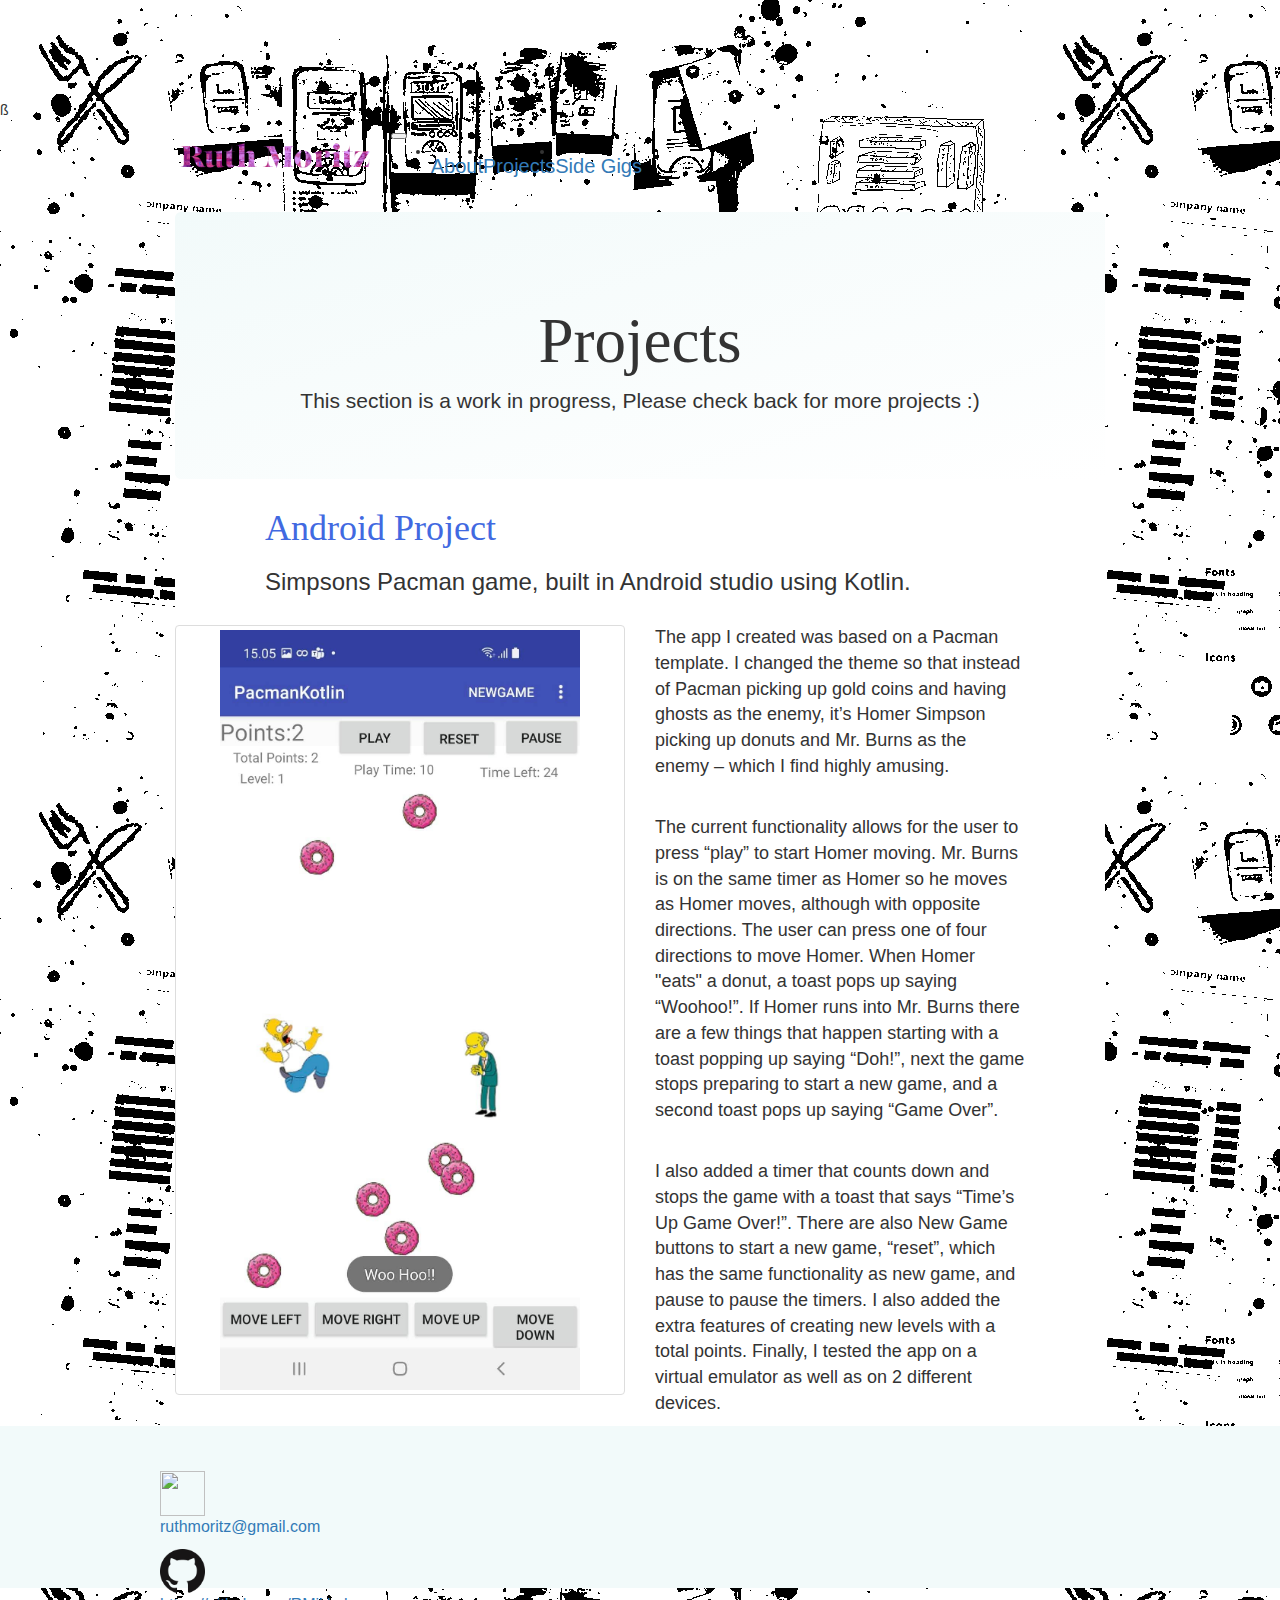
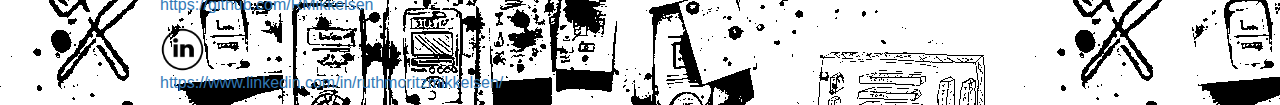
==== Portfolio/case1.html @ 1b870bda "portfolio uploaded" ====
<!DOCTYPE html>
<html>

<head>
    <title>Side Gigs</title>

    <link rel="stylesheet" type="text/css" href="https://maxcdn.bootstrapcdn.com/bootstrap/3.3.5/css/bootstrap.min.css">
    <link rel="stylesheet" type="text/css" href="https://maxcdn.bootstrapcdn.com/font-awesome/4.4.0/css/font-awesome.min.css">

    <link rel="stylesheet" href="https://stackpath.bootstrapcdn.com/bootstrap/4.5.0/css/bootstrap.min.css" integrity="sha384-9aIt2nRpC12Uk9gS9baDl411NQApFmC26EwAOH8WgZl5MYYxFfc+NcPb1dKGj7Sk" crossorigin="anonymous">

    <link rel="stylesheet" type="text/css" href="style.css">
    <link rel="stylesheet" href="https://use.typekit.net/bfj8fkk.css">ß
    <meta name="viewport" content="width=device-width, initial-scale=1">
</head>

<body>


    <nav class="navbar navbar-expand-lg navbar-warning bg-dark fixed-top">
        <div class="container">

            <a class="navbar-brand" href="index.html"><img src="images/brick%20name.png" width="200" height="auto"> </a>
            <button class="navbar-toggler" type="button" data-toggle="collapse" data-target="#navbarNavDropdown" aria-controls="navbarNavDropdown" aria-expanded="false" aria-label="Toggle navigation">
                <span class="navbar-toggler-icon"></span>
            </button>
            <div class="collapse navbar-collapse" id="navbarNavDropdown">
                <ul class="navbar-nav">
                    <li class="nav-item">
                        <a class="nav-link px-5" href="index.html">About</a>
                    </li>
                    <li class="nav-item dropdown px-5">
                        <a class="nav-link dropdown-toggle" href="#" id="navbarDropdownMenuLink" role="button" data-toggle="dropdown" aria-haspopup="true" aria-expanded="false">
                            Projects
                        </a>
                        <div class="dropdown-menu" aria-labelledby="navbarDropdownMenuLink">
                            <a class="dropdown-item" href="case1.html">Simpsons Pacman</a>
                            <a class="dropdown-item" href="case2.html">Website Usability</a>
                            <a class="dropdown-item" href="case3.html">CMS Marketing Dashboard</a>
                        </div>
                    </li>

                    <li class="nav-item active px-5">
                        <a class="nav-link" href="sidegigs.html">Side Gigs<span class="sr-only">(current)</span></a>
                    </li>

                </ul>
            </div>

        </div>
    </nav>



    <div class="container">
        <div class="back-col">

            <div class="jumbotron">
                <h1>Projects </h1>
                <p>This section is a work in progress, Please check back for more projects :) </p>
            </div>
 <div class="project-title">
            <h1> Android Project</h1>
            <h3>Simpsons Pacman game, built in Android studio using Kotlin. </h3>
            </div>
            <br>

            <div class="row justify-content-center ">
                <div class="col-sm-6">
                    <div class="thumbnail">

                        <img src="images/simpsons.jpg" class="big-img">
                    </div>
                </div>
                <div class=" col-lg-5 col-sm-6">
                    <div class="content-text">
                        <p>The app I created was based on a Pacman template. I changed the theme so that instead of Pacman picking up gold coins and having ghosts as the enemy, it’s Homer Simpson picking up donuts and Mr. Burns as the enemy – which I find highly amusing.</p><br>

                        <p>The current functionality allows for the user to press “play” to start Homer moving. Mr. Burns is on the same timer as Homer so he moves as Homer moves, although with opposite directions. The user can press one of four directions to move Homer. When Homer "eats" a donut, a toast pops up saying “Woohoo!”. If Homer runs into Mr. Burns there are a few things that happen starting with a toast popping up saying “Doh!”, next the game stops preparing to start a new game, and a second toast pops up saying “Game Over”.</p><br>

                        <p>I also added a timer that counts down and stops the game with a toast that says “Time’s Up Game Over!”. There are also New Game buttons to start a new game, “reset”, which has the same functionality as new game, and pause to pause the timers. I also added the extra features of creating new levels with a total points. Finally, I tested the app on a virtual emulator as well as on 2 different devices.</p>
                    </div>
                </div>

            </div>

        </div>
    </div>
    
    <footer>
        <div class="container">
            <div class="row justify-content-center">
                <div class="col">
                    <img src="images/email.png" class="icon">
                    <a href="mailto:ruthmoritz@gmail.com"><p>ruthmoritz@gmail.com</p></a>
                </div>

                <div class="col">
                    <img src="images/GitHub-Mark-64px.png" class="icon"><a href="https://github.com/RMikkelsen">
                    <p>https://github.com/RMikkelsen</p></a>
                </div>

                <div class="col">
                    <img src="images/linked.png" class="icon">

                   <a href ="https://www.linkedin.com/in/ruthmoritzmikkelsen/"><p>https://www.linkedin.com/in/ruthmoritzmikkelsen/</p></a> 
                </div>
            </div>

        </div>

    </footer>

    <script src="https://code.jquery.com/jquery-3.5.1.slim.min.js" integrity="sha384-DfXdz2htPH0lsSSs5nCTpuj/zy4C+OGpamoFVy38MVBnE+IbbVYUew+OrCXaRkfj" crossorigin="anonymous"></script>
    <script src="https://cdn.jsdelivr.net/npm/popper.js@1.16.0/dist/umd/popper.min.js" integrity="sha384-Q6E9RHvbIyZFJoft+2mJbHaEWldlvI9IOYy5n3zV9zzTtmI3UksdQRVvoxMfooAo" crossorigin="anonymous"></script>
    <script src="https://stackpath.bootstrapcdn.com/bootstrap/4.5.0/js/bootstrap.min.js" integrity="sha384-OgVRvuATP1z7JjHLkuOU7Xw704+h835Lr+6QL9UvYjZE3Ipu6Tp75j7Bh/kR0JKI" crossorigin="anonymous"></script>
</body></html>
---- Portfolio/style.css ----
body {
    padding-top: 100px;

    background-image: url(images/ruthUXbackground.png);
    background-image: cover;
}

.navbar-brand {
    padding-bottom: 50px;

}

.nav-link {
    font-size: 20px;
    float: right;
}


.jumbotron {
    background-color: white;
    background-image: linear-gradient(to bottom right, #F2FAFA, white);
    text-align: center;
    padding-top: 75px;
    padding-left: 50px;
    padding-right: 50px;
    width: 100%;

}

.container {
    width: 75%;
}

/* text effect from Coding Journey on codepen */


.type-container h1 span.typed-text {
    color: #9918B2;
    font-size: 50px;

}

.type-container h1 span.cursor {
    display: inline-block;
    background-color: #ccc;
    margin-left: 0.1rem;
    width: 3px;
    animation: blink 1s infinite;
}

.type-container h1 span.cursor.typing {
    animation: blink;
}


.li {
    font-size: 50px;
 
}


/*down aarow */
.arrow {
    position: relative;
    bottom: -2rem;
    left: 50%;
    margin-left: -20px;
    width: 60px;
    height: 100px;

    /**
   * Dark Arrow Down
   */
    background-image: url(images/arrow.png);
    background-size: cover;
}

.bounce {
    animation: bounce 2s infinite;
}

@keyframes bounce {

    0%,
    20%,
    50%,
    80%,
    100% {
        transform: translateY(0);
    }

    40% {
        transform: translateY(-30px);
    }

    60% {
        transform: translateY(-15px);
    }
}

.divider {
    padding-top: 70px;
    padding-bottom: 70px;
    padding-left: 50px;
    padding-right: 50px;
}

.back-col {
    background-color: white;
    width: 100%;


}

h1 {
    color: royalblue;
    font-family: lust-display-didone, serif;
    font-weight: 400;
    font-style: normal;

}

h2 {
    color: gold;
    font-family: lust-display-didone, serif;
    font-weight: 400;
    font-style: normal;
}

.list {
    font-size: 200px;
}
.main-list{
    position: : center;
    font-size: 14px;
    text-align: left;
    
}
.content-text{
    font-size: 18px;
}

footer{
    background-color:#F2FAFA;
 padding-top: 5vh;
    height: 18vh;
    font-size: 16px;
   
}
hr{
    width: 30%;
    
}
.icon{
    width: 5vh;
    height: 5vh;

}
.big-img {
    width: 40vh;
    height:auto;
   
}
.project-title{
    padding-left: 10vh;
}
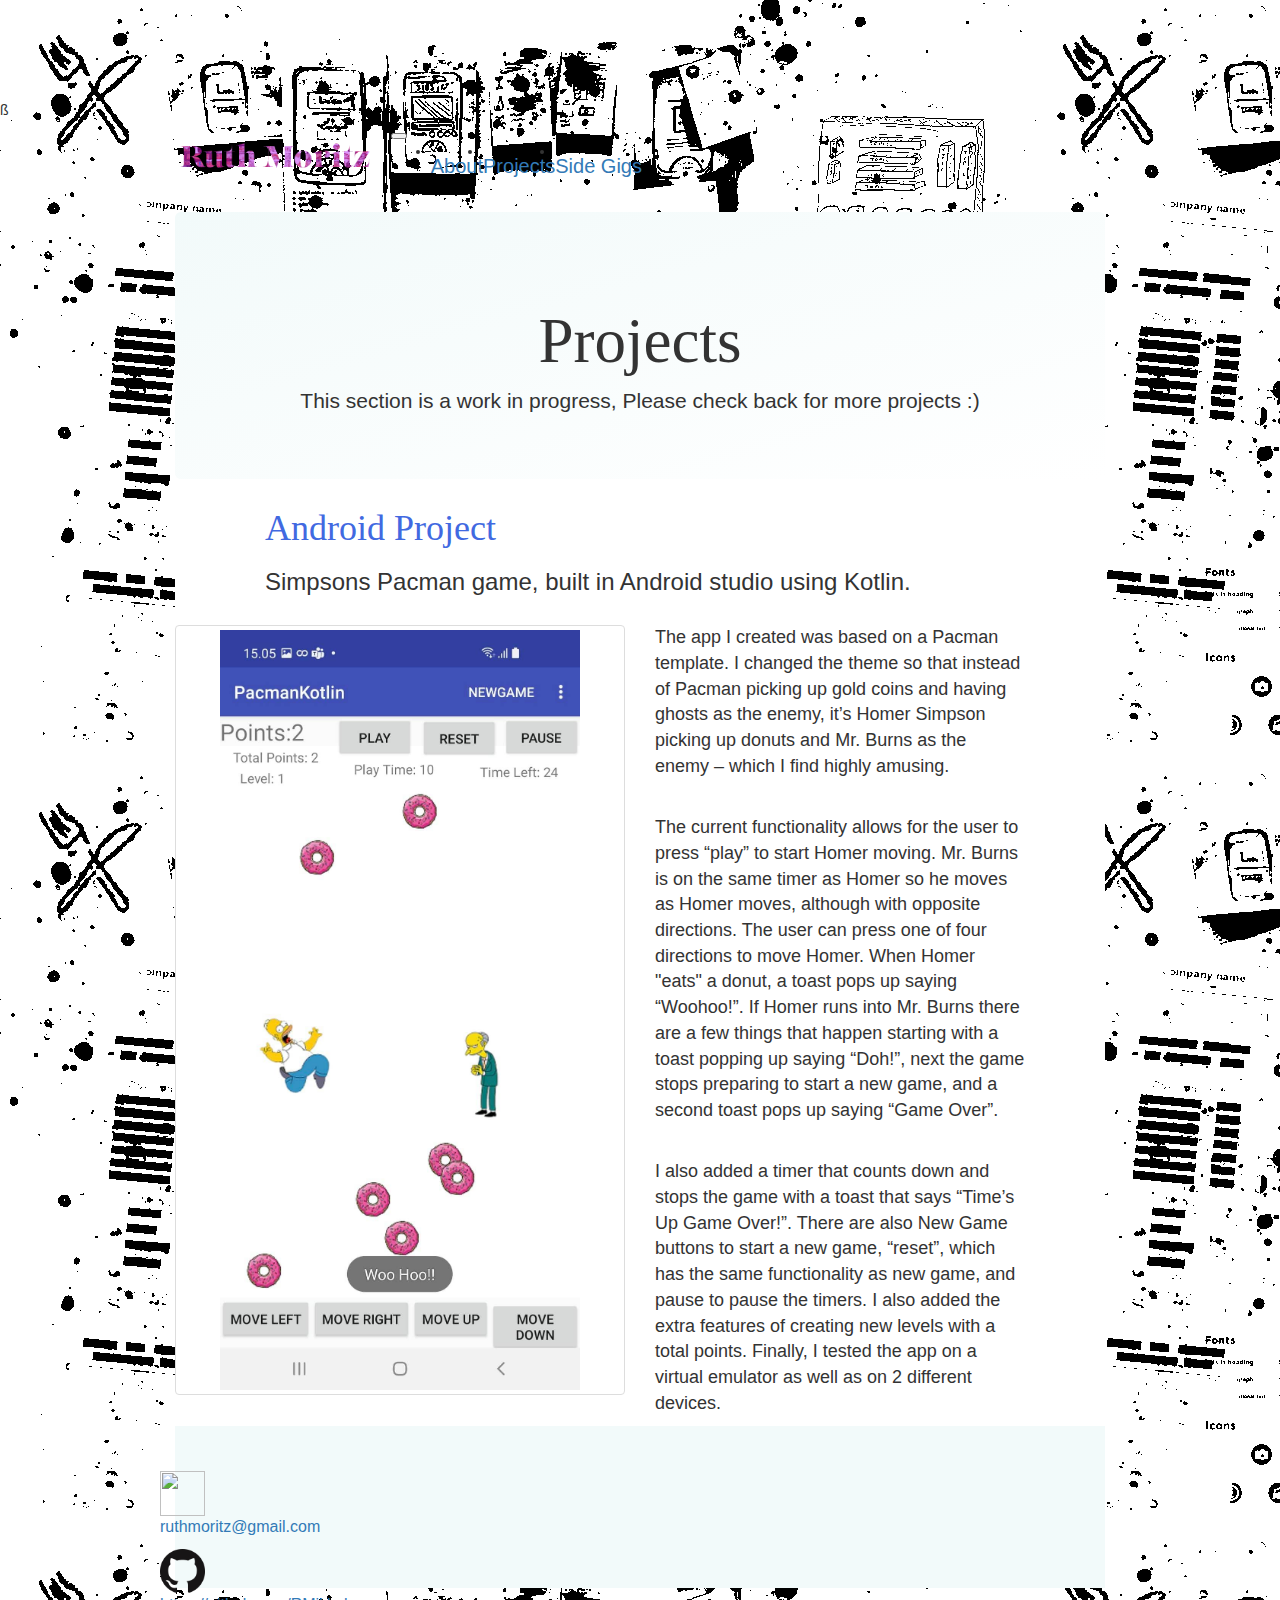
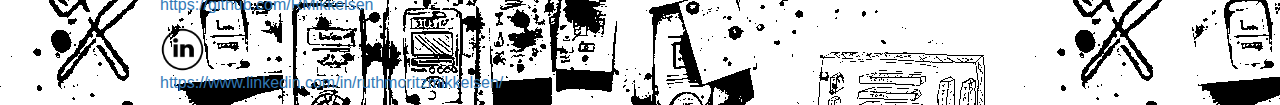
==== commit 96e22898: "added some mobile responsiveness on footer" ====
--- a/Portfolio/case1.html
+++ b/Portfolio/case1.html
@@ -87,29 +87,30 @@
         </div>
     </div>
     
-    <footer>
+   
         <div class="container">
+            <footer>
             <div class="row justify-content-center">
-                <div class="col">
+                <div class="col-sm">
                     <img src="images/email.png" class="icon">
                     <a href="mailto:ruthmoritz@gmail.com"><p>ruthmoritz@gmail.com</p></a>
                 </div>
 
-                <div class="col">
+                <div class="col-sm">
                     <img src="images/GitHub-Mark-64px.png" class="icon"><a href="https://github.com/RMikkelsen">
                     <p>https://github.com/RMikkelsen</p></a>
                 </div>
 
-                <div class="col">
+                <div class="col-sm">
                     <img src="images/linked.png" class="icon">
 
                    <a href ="https://www.linkedin.com/in/ruthmoritzmikkelsen/"><p>https://www.linkedin.com/in/ruthmoritzmikkelsen/</p></a> 
                 </div>
             </div>
-
+        </footer>
         </div>
 
-    </footer>
+   
 
     <script src="https://code.jquery.com/jquery-3.5.1.slim.min.js" integrity="sha384-DfXdz2htPH0lsSSs5nCTpuj/zy4C+OGpamoFVy38MVBnE+IbbVYUew+OrCXaRkfj" crossorigin="anonymous"></script>
     <script src="https://cdn.jsdelivr.net/npm/popper.js@1.16.0/dist/umd/popper.min.js" integrity="sha384-Q6E9RHvbIyZFJoft+2mJbHaEWldlvI9IOYy5n3zV9zzTtmI3UksdQRVvoxMfooAo" crossorigin="anonymous"></script>
